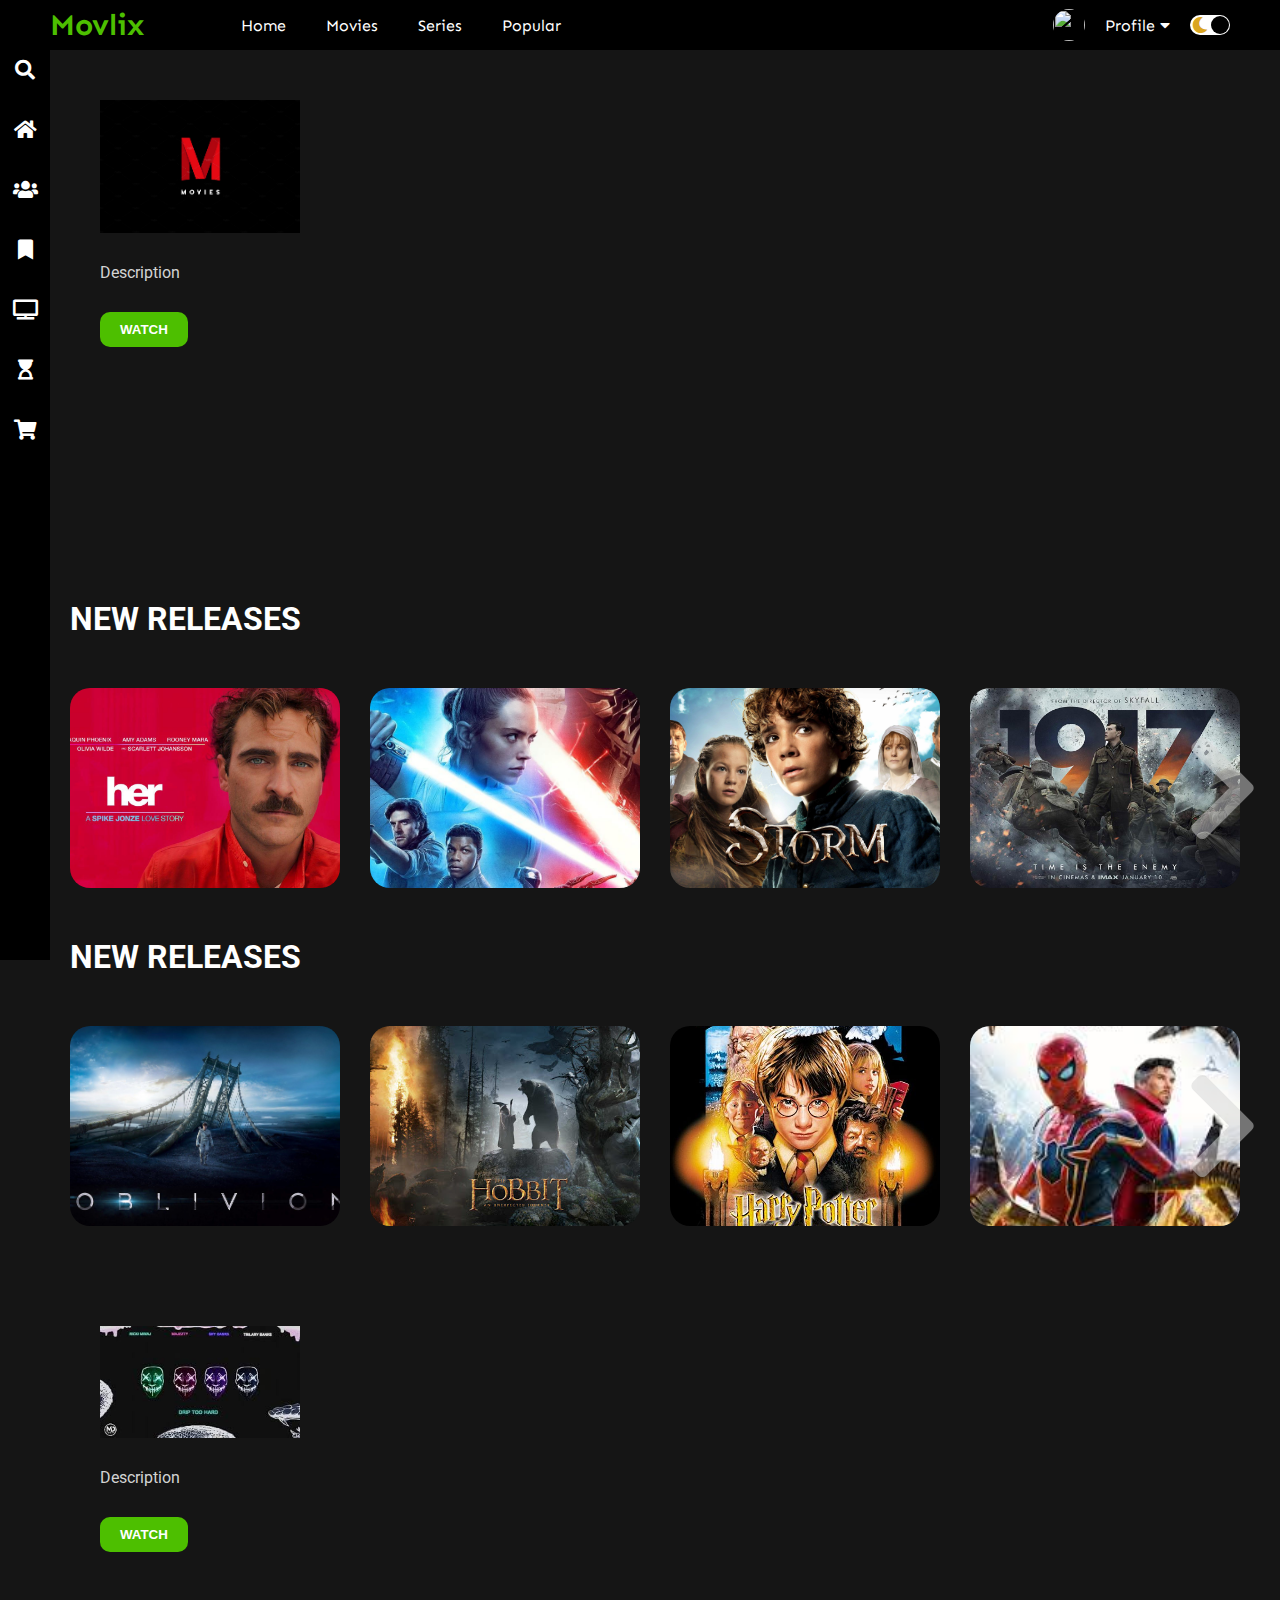
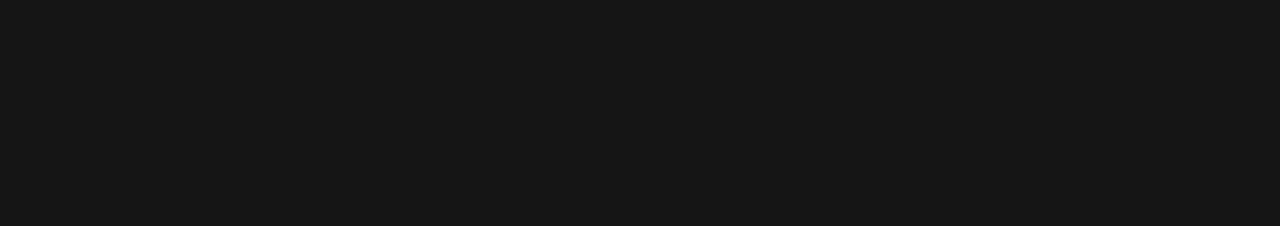
==== index.html @ e027993f "Add files via upload" ====
<html lang="en">

<head>
    <meta charset="UTF-8">
    <meta http-equiv="X-UA-Compatible" content="IE=edge">
    <meta name="viewport" content="width=device-width, initial-scale=1.0">
    <link rel="stylesheet" href="style.css">
    <link href="https://fonts.googleapis.com/css2?family=Roboto:wght@100;300;400;500;700;900&family=Sen:wght@400;700;800&display=swap" rel="stylesheet">
    <link rel="stylesheet" href="https://cdnjs.cloudflare.com/ajax/libs/font-awesome/5.15.2/css/all.min.css">
    <title>Movlex</title>
</head>

<body>
    <div class="navbar">
        <div class="navbar-container">
            <div class="logo-container">
                <h1 class="logo">Movlix</h1>
            </div>
            <div class="menu-container">
                <ul class="menu-list">
                    <a href="index.html" class="active">Home</a>
                    <a href="Movies.html" class="active">Movies</a>
                    <a href="Series.html" class="active">Series</a>
                    <a href="Popular.html" class="active">Popular</a>
                </ul>
            </div>
            <div class="profile-container">
                <img class="profile-picture" src="profile.jpg" alt="">
                <div class="profile-text-container">
                    <span class="profile-text">Profile</span>
                    <i class="fas fa-caret-down"></i>
                </div>
                <div class="toggle">
                    <i class="fas fa-moon toggle-icon"></i>
                    <i class="fas fa-sun toggle-icon"></i>
                    <div class="toggle-ball"></div>
                </div>
            </div>
        </div>
    </div>
    <div class="sidebar">
        <i class="left-menu-icon fas fa-search"></i>
        <i class="left-menu-icon fas fa-home"></i>
        <i class="left-menu-icon fas fa-users"></i>
        <i class="left-menu-icon fas fa-bookmark"></i>
        <i class="left-menu-icon fas fa-tv"></i>
        <i class="left-menu-icon fas fa-hourglass-start"></i>
        <i class="left-menu-icon fas fa-shopping-cart"></i>
    </div>
    <div class="container">
        <div class="content-container">
            <div class="featured-content" style="background: linear-gradient(to bottom, rgba(0,0,0,0), #151515), url('img/f-1.jpg');">
                <img class="featured-title" src="images/Logo.jpeg" alt="">
                <p class="featured-desc">Description</p>
                <button class="featured-button">WATCH</button>
            </div>
            <div class="movie-list-container">
                <h1 class="movie-list-title">NEW RELEASES</h1>
                <div class="movie-list-wrapper">
                    <div class="movie-list">
                        <div class="movie-list-item">
                            <img class="movie-list-item-img" src="images/1.jpg" alt="">
                            <span class="movie-list-item-title">Her</span>
                            <p class="movie-list-item-desc">Theodore Twombly (Joaquin Phoenix), a man who develops a relationship with Samantha (Scarlett Johansson), an artificially intelligent virtual assistant personified through a female voice.</p>
                            <button class="movie-list-item-button">Watch</button>
                        </div>
                        <div class="movie-list-item">
                            <img class="movie-list-item-img" src="images/2.jpg" alt="">
                            <span class="movie-list-item-title">Star Wars</span>
                            <p class="movie-list-item-desc">The story of the original trilogy focuses on Luke Skywalker's quest to become a Jedi, his struggle with the evil Imperial agent Darth Vader, and the struggle of the Rebel Alliance to free the galaxy from the clutches of the
                                Galactic Empire.</p>
                            <button class="movie-list-item-button">Watch</button>
                        </div>
                        <div class="movie-list-item">
                            <img class="movie-list-item-img" src="images/3.jpg" alt="">
                            <span class="movie-list-item-title">Storm: Letters van Vuur</span>
                            <p class="movie-list-item-desc">Aided by Marieke, a mysterious girl living in the underground sewers of Antwerp, Storm is caught in a race against time to save his father from death.</p>
                            <button class="movie-list-item-button">Watch</button>
                        </div>
                        <div class="movie-list-item">
                            <img class="movie-list-item-img" src="images/4.jpg" alt="">
                            <span class="movie-list-item-title">1917</span>
                            <p class="movie-list-item-desc">April 6th, 1917. As an infantry battalion assembles to wage war deep in enemy territory, two soldiers are assigned to race against time and deliver a message that will stop 1,600 men from walking straight into a deadly trap.</p>
                            <button class="movie-list-item-button">Watch</button>
                        </div>
                        <div class="movie-list-item">
                            <img class="movie-list-item-img" src="images/5.jpg" alt="">
                            <span class="movie-list-item-title">The Avengers</span>
                            <p class="movie-list-item-desc">Earth's mightiest heroes must come together and learn to fight as a team if they are going to stop the mischievous Loki and his alien army from enslaving humanity.</p>
                            <button class="movie-list-item-button">Watch</button>
                        </div>
                        <div class="movie-list-item">
                            <img class="movie-list-item-img" src="images/6.jpg" alt="">
                            <span class="movie-list-item-title">Rampage</span>
                            <p class="movie-list-item-desc">When three different animals become infected with a dangerous pathogen, a primatologist and a geneticist team up to stop them from destroying Chicago.</p>
                            <button class="movie-list-item-button">Watch</button>
                        </div>
                        <div class="movie-list-item">
                            <img class="movie-list-item-img" src="images/7.jpg" alt="">
                            <span class="movie-list-item-title">Ender's Game</span>
                            <p class="movie-list-item-desc">Young Ender Wiggin is recruited by the International Military to lead the fight against the Formics, an insectoid alien race who had previously tried to invade Earth and had inflicted heavy losses on humankind.</p>
                            <button class="movie-list-item-button">Watch</button>
                        </div>
                    </div>
                    <i class="fas fa-chevron-right arrow"></i>
                </div>
            </div>
            <div class="movie-list-container">
                <h1 class="movie-list-title">NEW RELEASES</h1>
                <div class="movie-list-wrapper">
                    <div class="movie-list">
                        <div class="movie-list-item">
                            <img class="movie-list-item-img" src="images/8.jpg" alt="">
                            <span class="movie-list-item-title">Oblivion</span>
                            <p class="movie-list-item-desc">A veteran assigned to extract Earth's remaining resources begins to question what he knows about his mission and himself.</p>
                            <button class="movie-list-item-button">Watch</button>
                        </div>
                        <div class="movie-list-item">
                            <img class="movie-list-item-img" src="images/9.jpg" alt="">
                            <span class="movie-list-item-title">The Hobbit an unexpected journey</span>
                            <p class="movie-list-item-desc">A reluctant Hobbit, Bilbo Baggins, sets out to the Lonely Mountain with a spirited group of dwarves to reclaim their mountain home, and the gold within it from the dragon Smaug.</p>
                            <button class="movie-list-item-button">Watch</button>
                        </div>
                        <div class="movie-list-item">
                            <img class="movie-list-item-img" src="images/10.jpg" alt="">
                            <span class="movie-list-item-title">Harry potter and the sourcerer's stone</span>
                            <p class="movie-list-item-desc">An orphaned boy enrolls in a school of wizardry, where he learns the truth about himself, his family and the terrible evil that haunts the magical world.</p>
                            <button class="movie-list-item-button">Watch</button>
                        </div>
                        <div class="movie-list-item">
                            <img class="movie-list-item-img" src="images/11.jpg" alt="">
                            <span class="movie-list-item-title">Spider Man: No Way Home</span>
                            <p class="movie-list-item-desc">With Spider-Man's identity now revealed, Peter asks Doctor Strange for help. When a spell goes wrong, dangerous foes from other worlds start to appear, forcing Peter to discover what it truly means to be Spider-Man.</p>
                            <button class="movie-list-item-button">Watch</button>
                        </div>
                        <div class="movie-list-item">
                            <img class="movie-list-item-img" src="images/12.jpg" alt="">
                            <span class="movie-list-item-title">John Wick chapter 2</span>
                            <p class="movie-list-item-desc">After returning to the criminal underworld to repay a debt, John Wick discovers that a large bounty has been put on his life.</p>
                            <button class="movie-list-item-button">Watch</button>
                        </div>
                        <div class="movie-list-item">
                            <img class="movie-list-item-img" src="images/13.jpg" alt="">
                            <span class="movie-list-item-title">John Wick parabellum</span>
                            <p class="movie-list-item-desc">John Wick is on the run after killing a member of the international assassins' guild, and with a $14 million price tag on his head, he is the target of hit men and women everywhere.</p>
                            <button class="movie-list-item-button">Watch</button>
                        </div>
                        <div class="movie-list-item">
                            <img class="movie-list-item-img" src="images/14.jpg" alt="">
                            <span class="movie-list-item-title">Her</span>
                            <p class="movie-list-item-desc">Description</p>
                            <button class="movie-list-item-button">Watch</button>
                        </div>
                    </div>
                    <i class="fas fa-chevron-right arrow"></i>
                </div>
            </div>
            <div class="featured-content" style="background: linear-gradient(to bottom, rgba(0,0,0,0), #151515), url('img/f-2.jpg');">
                <img class="featured-title" src="images/15.jpg" alt="">
                <p class="featured-desc">Description</p>
                <button class="featured-button">WATCH</button>
            </div>
            <!-- <div class="movie-list-container">
                <h1 class="movie-list-title">Netflix</h1>
                <div class="movie-list-wrapper">
                    <div class="movie-list">
                        <div class="movie-list-item">
                            <img class="movie-list-item-img" src="img/1.jpeg" alt="">
                            <span class="movie-list-item-title">Her</span>
                            <p class="movie-list-item-desc">Description</p>
                            <button class="movie-list-item-button">Watch</button>
                        </div>
                        <div class="movie-list-item">
                            <img class="movie-list-item-img" src="img/2.jpeg" alt="">
                            <span class="movie-list-item-title">Her</span>
                            <p class="movie-list-item-desc">Description</p>
                            <button class="movie-list-item-button">Watch</button>
                        </div>
                        <div class="movie-list-item">
                            <img class="movie-list-item-img" src="img/15.jpg" alt="">
                            <span class="movie-list-item-title">Her</span>
                            <p class="movie-list-item-desc">Description</p>
                            <button class="movie-list-item-button">Watch</button>
                        </div>
                        <div class="movie-list-item">
                            <img class="movie-list-item-img" src="img/3.jpg" alt="">
                            <span class="movie-list-item-title">Her</span>
                            <p class="movie-list-item-desc">Description</p>
                            <button class="movie-list-item-button">Watch</button>
                        </div>
                        <div class="movie-list-item">
                            <img class="movie-list-item-img" src="img/4.jpg" alt="">
                            <span class="movie-list-item-title">Her</span>
                            <p class="movie-list-item-desc">Description</p>
                            <button class="movie-list-item-button">Watch</button>
                        </div>
                        <div class="movie-list-item">
                            <img class="movie-list-item-img" src="img/5.jpg" alt="">
                            <span class="movie-list-item-title">Her</span>
                            <p class="movie-list-item-desc">Description</p>
                            <button class="movie-list-item-button">Watch</button>
                        </div>
                        <div class="movie-list-item">
                            <img class="movie-list-item-img" src="img/1.jpg" alt="">
                            <span class="movie-list-item-title">Her</span>
                            <p class="movie-list-item-desc">Description</p>
                            <button class="movie-list-item-button">Watch</button>
                        </div>
                    </div>
                    <i class="fas fa-chevron-right arrow"></i>
                </div>
            </div>
            <div class="movie-list-container">
                <h1 class="movie-list-title">NEW RELEASES</h1>
                <div class="movie-list-wrapper">
                    <div class="movie-list">
                        <div class="movie-list-item">
                            <img class="movie-list-item-img" src="img/17.jpg" alt="">
                            <span class="movie-list-item-title">Her</span>
                            <p class="movie-list-item-desc">Description</p>
                            <button class="movie-list-item-button">Watch</button>
                        </div>
                        <div class="movie-list-item">
                            <img class="movie-list-item-img" src="img/18.jpg" alt="">
                            <span class="movie-list-item-title">Her</span>
                            <p class="movie-list-item-desc">Description</p>
                            <button class="movie-list-item-button">Watch</button>
                        </div>
                        <div class="movie-list-item">
                            <img class="movie-list-item-img" src="img/19.jpg" alt="">
                            <span class="movie-list-item-title">Her</span>
                            <p class="movie-list-item-desc">Description</p>
                            <button class="movie-list-item-button">Watch</button>
                        </div>
                        <div class="movie-list-item">
                            <img class="movie-list-item-img" src="img/7.jpg" alt="">
                            <span class="movie-list-item-title">Her</span>
                            <p class="movie-list-item-desc">Description</p>
                            <button class="movie-list-item-button">Watch</button>
                        </div>
                        <div class="movie-list-item">
                            <img class="movie-list-item-img" src="img/1.jpg" alt="">
                            <span class="movie-list-item-title">Her</span>
                            <p class="movie-list-item-desc">Description</p>
                            <button class="movie-list-item-button">Watch</button>
                        </div>
                        <div class="movie-list-item">
                            <img class="movie-list-item-img" src="img/1.jpg" alt="">
                            <span class="movie-list-item-title">Her</span>
                            <p class="movie-list-item-desc">Description</p>
                            <button class="movie-list-item-button">Watch</button>
                        </div>
                        <div class="movie-list-item">
                            <img class="movie-list-item-img" src="img/1.jpg" alt="">
                            <span class="movie-list-item-title">Her</span>
                            <p class="movie-list-item-desc">Description</p>
                            <button class="movie-list-item-button">Watch</button>
                        </div>
                    </div>
                    <i class="fas fa-chevron-right arrow"></i>
                </div>
            </div>
        </div> -->
    </div>
    <script src="app.js"></script>
</body>

</html>
---- style.css ----
* {
    margin: 0;
}

body {
    font-family: "Roboto", sans-serif;
}

.navbar {
    width: 100%;
    height: 50px;
    background-color: black;
    position: sticky;
    top: 0;
}
.navbar a {
    float: left;
    display: block;
    color: white;
    text-align: center;
    padding: 14px 20px;
    text-decoration: none;
}

.navbar-container {
    display: flex;
    align-items: center;
    padding: 0 50px;
    height: 100%;
    color: white;
    font-family: "Sen", sans-serif;
}

.logo-container {
    flex: 1;
}

.logo {
    font-size: 30px;
    color: #4dbf00;
}

.menu-container {
    flex: 6;
}

.menu-list {
    display: flex;
    list-style: none;
}



.menu-list-item {
    margin-right: 30px;
}

.menu-list-item.active {
    font-weight: bold;
}

.profile-container {
    flex: 2;
    display: flex;
    align-items: center;
    justify-content: flex-end;
}

.profile-text-container {
    margin: 0 20px;
}

.profile-picture {
    width: 32px;
    height: 32px;
    border-radius: 50%;
    object-fit: cover;
}

.toggle {
    width: 40px;
    height: 20px;
    background-color: white;
    border-radius: 30px;
    display: flex;
    align-items: center;
    justify-content: space-around;
    position: relative;
}

.toggle-icon {
    color: goldenrod;
}

.toggle-ball {
    width: 18px;
    height: 18px;
    background-color: black;
    position: absolute;
    right: 1px;
    border-radius: 50%;
    cursor: pointer;
    transition: 1s ease all;
}

.sidebar {
    width: 50px;
    height: 100%;
    background-color: black;
    position: fixed;
    top: 0;
    display: flex;
    flex-direction: column;
    align-items: center;
    padding-top: 60px;
}

.left-menu-icon {
    color: white;
    font-size: 20px;
    margin-bottom: 40px;
}

.container {
    background-color: #151515;
    min-height: calc(100vh - 50px);
    color: white;
}

.content-container {
    margin-left: 50px;
}

.featured-content {
    height: 50vh;
    padding: 50px;
}

.featured-title {
    width: 200px;
}

.featured-desc {
    width: 500px;
    color: lightgray;
    margin: 30px 0;
}

.featured-button {
    background-color: #4dbf00;
    color: white;
    padding: 10px 20px;
    border-radius: 10px;
    border: none;
    outline: none;
    font-weight: bold;
}

.movie-list-container {
    padding: 0 20px;
}

.movie-list-wrapper {
    position: relative;
    overflow: hidden;
}

.movie-list {
    display: flex;
    align-items: center;
    height: 300px;
    transform: translateX(0);
    transition: all 1s ease-in-out;
}

.movie-list-item {
    margin-right: 30px;
    position: relative;
}

.movie-list-item:hover .movie-list-item-img {
    transform: scale(1.2);
    margin: 0 30px;
    opacity: 0.5;
}

.movie-list-item:hover .movie-list-item-title,
.movie-list-item:hover .movie-list-item-desc,
.movie-list-item:hover .movie-list-item-button {
    opacity: 1;
}

.movie-list-item-img {
    transition: all 1s ease-in-out;
    width: 270px;
    height: 200px;
    object-fit: cover;
    border-radius: 20px;
}

.movie-list-item-title {
    background-color: #333;
    padding: 0 10px;
    font-size: 32px;
    font-weight: bold;
    position: absolute;
    top: 10%;
    left: 50px;
    opacity: 0;
    transition: 1s all ease-in-out;
}


.movie-list-item-desc {
    background-color: #333;
    padding: 10px;
    font-size: 14px;
    position: absolute;
    top: 30%;
    left: 50px;
    width: 230px;
    opacity: 0;
    transition: 1s all ease-in-out;
}

.movie-list-item-button {
    padding: 10px;
    background-color: #4dbf00;
    color: white;
    border-radius: 10px;
    outline: none;
    border: none;
    cursor: pointer;
    position: absolute;
    bottom: 20px;
    left: 50px;
    opacity: 0;
    transition: 1s all ease-in-out;
}

.arrow {
    font-size: 120px;
    position: absolute;
    top: 90px;
    right: 0;
    color: lightgray;
    opacity: 0.5;
    cursor: pointer;
}

.container.active {
    background-color: white;
}

.movie-list-title.active {
    color: black;
}

.navbar-container.active {
    background-color: white;
    color: black;
}

.sidebar.active {
    background-color: white;
}

.left-menu-icon.active {
    color: black;
}

.toggle.active {
    background-color: black;
}

.toggle-ball.active {
    background-color: white;
    transform: translateX(-20px);
}

@media only screen and (max-width: 940px) {
    .menu-container {
        display: none;
    }
}
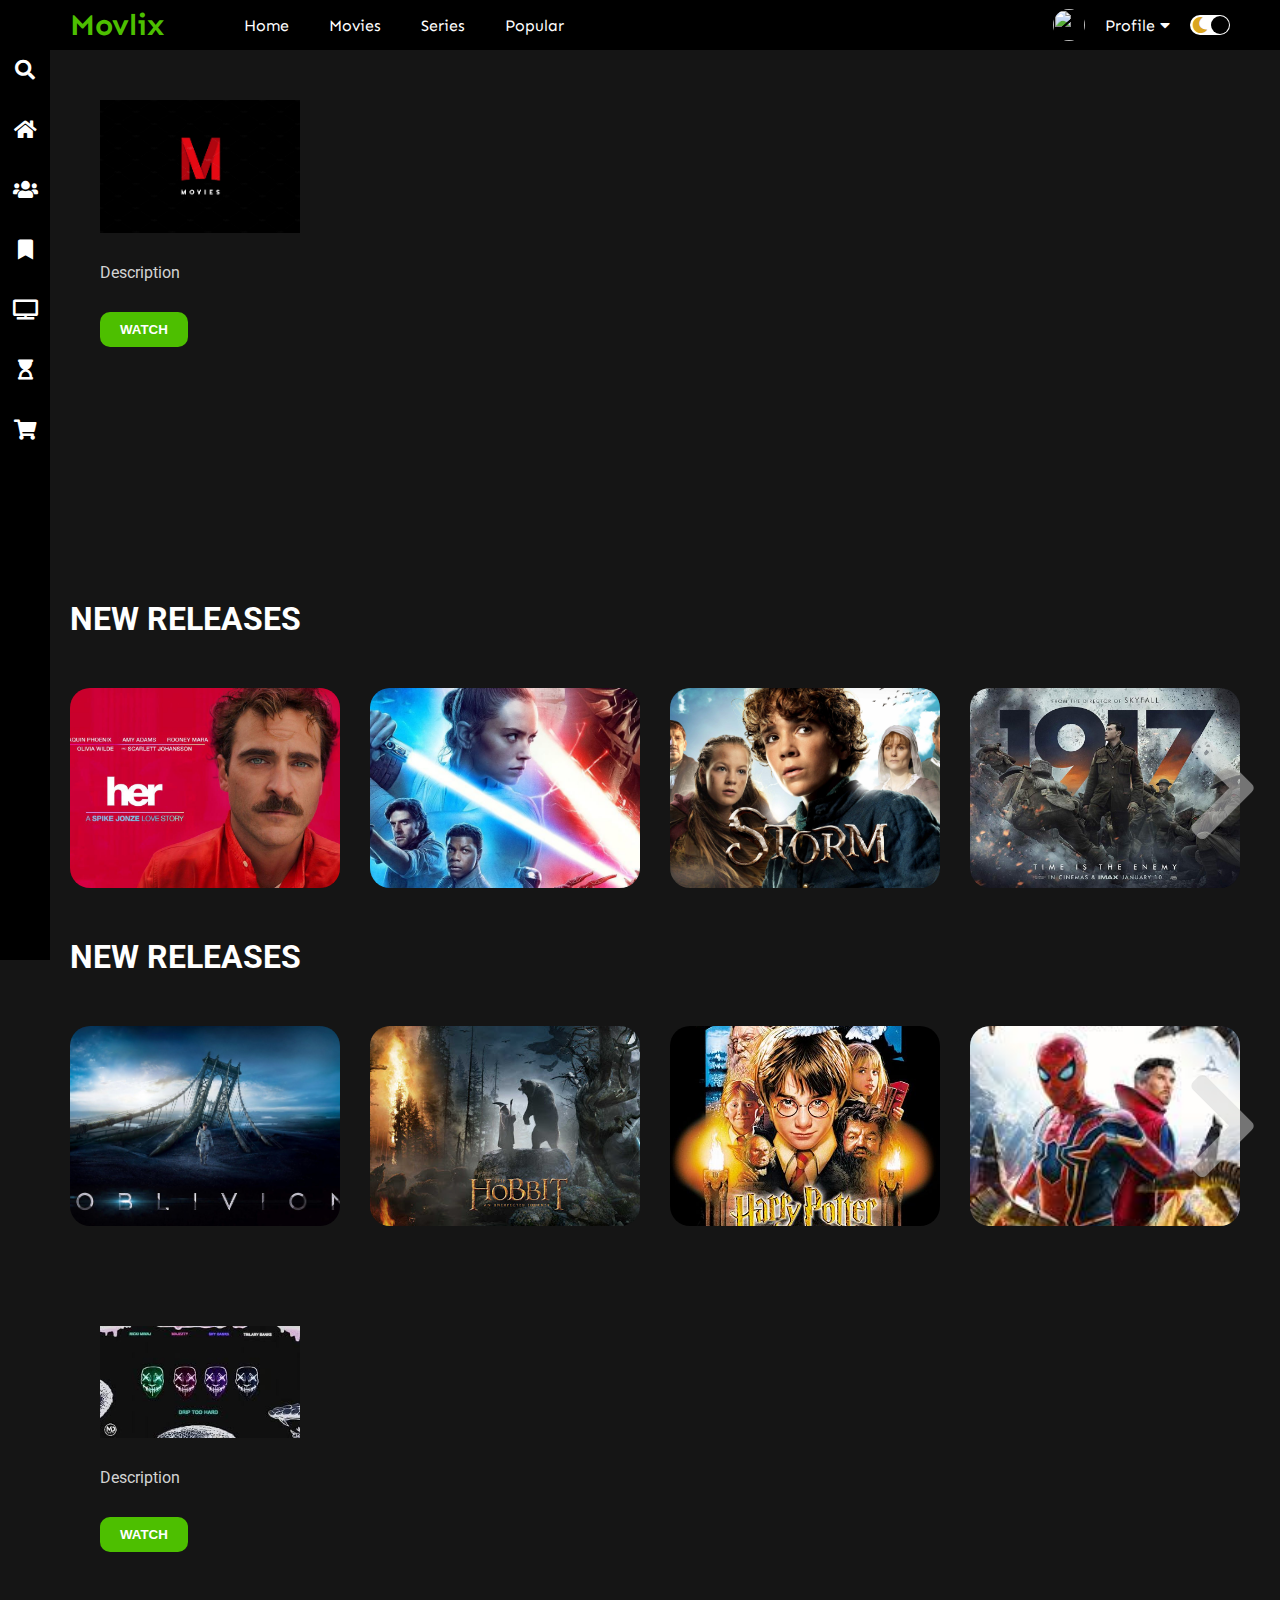
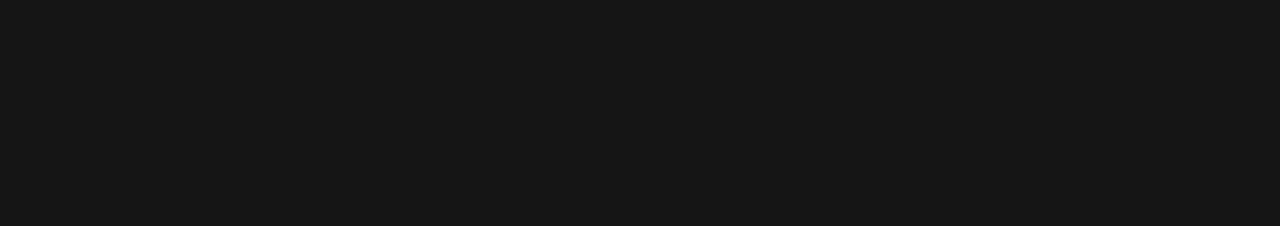
==== commit 0609fb0a: "Made the logo title a hyperlink" ====
--- a/index.html
+++ b/index.html
@@ -14,7 +14,8 @@
     <div class="navbar">
         <div class="navbar-container">
             <div class="logo-container">
-                <h1 class="logo">Movlix</h1>
+                <h1 class="logo"><a href="index.html">Movlix</a></h1>
+                <!-- <h1 class="logo"><a href="index.html">Movlix</a></h1> -->
             </div>
             <div class="menu-container">
                 <ul class="menu-list">
@@ -52,7 +53,7 @@
             <div class="featured-content" style="background: linear-gradient(to bottom, rgba(0,0,0,0), #151515), url('img/f-1.jpg');">
                 <img class="featured-title" src="images/Logo.jpeg" alt="">
                 <p class="featured-desc">Description</p>
-                <button class="featured-button">WATCH</button>
+                <button class="featured-button" onclick="window.location.href='Movies.html'">WATCH</button>
             </div>
             <div class="movie-list-container">
                 <h1 class="movie-list-title">NEW RELEASES</h1>
@@ -62,44 +63,44 @@
                             <img class="movie-list-item-img" src="images/1.jpg" alt="">
                             <span class="movie-list-item-title">Her</span>
                             <p class="movie-list-item-desc">Theodore Twombly (Joaquin Phoenix), a man who develops a relationship with Samantha (Scarlett Johansson), an artificially intelligent virtual assistant personified through a female voice.</p>
-                            <button class="movie-list-item-button">Watch</button>
+                            <button class="movie-list-item-button" onclick="window.location.href='Movies.html'">Watch</button>
                         </div>
                         <div class="movie-list-item">
                             <img class="movie-list-item-img" src="images/2.jpg" alt="">
                             <span class="movie-list-item-title">Star Wars</span>
                             <p class="movie-list-item-desc">The story of the original trilogy focuses on Luke Skywalker's quest to become a Jedi, his struggle with the evil Imperial agent Darth Vader, and the struggle of the Rebel Alliance to free the galaxy from the clutches of the
                                 Galactic Empire.</p>
-                            <button class="movie-list-item-button">Watch</button>
+                            <button class="movie-list-item-button" onclick="window.location.href='Movies.html'">Watch</button>
                         </div>
                         <div class="movie-list-item">
                             <img class="movie-list-item-img" src="images/3.jpg" alt="">
                             <span class="movie-list-item-title">Storm: Letters van Vuur</span>
                             <p class="movie-list-item-desc">Aided by Marieke, a mysterious girl living in the underground sewers of Antwerp, Storm is caught in a race against time to save his father from death.</p>
-                            <button class="movie-list-item-button">Watch</button>
+                            <button class="movie-list-item-button" onclick="window.location.href='Movies.html'">Watch</button>
                         </div>
                         <div class="movie-list-item">
                             <img class="movie-list-item-img" src="images/4.jpg" alt="">
                             <span class="movie-list-item-title">1917</span>
                             <p class="movie-list-item-desc">April 6th, 1917. As an infantry battalion assembles to wage war deep in enemy territory, two soldiers are assigned to race against time and deliver a message that will stop 1,600 men from walking straight into a deadly trap.</p>
-                            <button class="movie-list-item-button">Watch</button>
+                            <button class="movie-list-item-button" onclick="window.location.href='Movies.html'">Watch</button>
                         </div>
                         <div class="movie-list-item">
                             <img class="movie-list-item-img" src="images/5.jpg" alt="">
                             <span class="movie-list-item-title">The Avengers</span>
                             <p class="movie-list-item-desc">Earth's mightiest heroes must come together and learn to fight as a team if they are going to stop the mischievous Loki and his alien army from enslaving humanity.</p>
-                            <button class="movie-list-item-button">Watch</button>
+                            <button class="movie-list-item-button" onclick="window.location.href='Movies.html'">Watch</button>
                         </div>
                         <div class="movie-list-item">
                             <img class="movie-list-item-img" src="images/6.jpg" alt="">
                             <span class="movie-list-item-title">Rampage</span>
                             <p class="movie-list-item-desc">When three different animals become infected with a dangerous pathogen, a primatologist and a geneticist team up to stop them from destroying Chicago.</p>
-                            <button class="movie-list-item-button">Watch</button>
+                            <button class="movie-list-item-button" onclick="window.location.href='Movies.html'">Watch</button>
                         </div>
                         <div class="movie-list-item">
                             <img class="movie-list-item-img" src="images/7.jpg" alt="">
                             <span class="movie-list-item-title">Ender's Game</span>
                             <p class="movie-list-item-desc">Young Ender Wiggin is recruited by the International Military to lead the fight against the Formics, an insectoid alien race who had previously tried to invade Earth and had inflicted heavy losses on humankind.</p>
-                            <button class="movie-list-item-button">Watch</button>
+                            <button class="movie-list-item-button" onclick="window.location.href='Movies.html'">Watch</button>
                         </div>
                     </div>
                     <i class="fas fa-chevron-right arrow"></i>
@@ -113,43 +114,43 @@
                             <img class="movie-list-item-img" src="images/8.jpg" alt="">
                             <span class="movie-list-item-title">Oblivion</span>
                             <p class="movie-list-item-desc">A veteran assigned to extract Earth's remaining resources begins to question what he knows about his mission and himself.</p>
-                            <button class="movie-list-item-button">Watch</button>
+                            <button class="movie-list-item-button" onclick="window.location.href='Movies.html'">Watch</button>
                         </div>
                         <div class="movie-list-item">
                             <img class="movie-list-item-img" src="images/9.jpg" alt="">
                             <span class="movie-list-item-title">The Hobbit an unexpected journey</span>
                             <p class="movie-list-item-desc">A reluctant Hobbit, Bilbo Baggins, sets out to the Lonely Mountain with a spirited group of dwarves to reclaim their mountain home, and the gold within it from the dragon Smaug.</p>
-                            <button class="movie-list-item-button">Watch</button>
+                            <button class="movie-list-item-button" onclick="window.location.href='Movies.html'">Watch</button>
                         </div>
                         <div class="movie-list-item">
                             <img class="movie-list-item-img" src="images/10.jpg" alt="">
                             <span class="movie-list-item-title">Harry potter and the sourcerer's stone</span>
                             <p class="movie-list-item-desc">An orphaned boy enrolls in a school of wizardry, where he learns the truth about himself, his family and the terrible evil that haunts the magical world.</p>
-                            <button class="movie-list-item-button">Watch</button>
+                            <button class="movie-list-item-button" onclick="window.location.href='Movies.html'">Watch</button>
                         </div>
                         <div class="movie-list-item">
                             <img class="movie-list-item-img" src="images/11.jpg" alt="">
                             <span class="movie-list-item-title">Spider Man: No Way Home</span>
                             <p class="movie-list-item-desc">With Spider-Man's identity now revealed, Peter asks Doctor Strange for help. When a spell goes wrong, dangerous foes from other worlds start to appear, forcing Peter to discover what it truly means to be Spider-Man.</p>
-                            <button class="movie-list-item-button">Watch</button>
+                            <button class="movie-list-item-button" onclick="window.location.href='Movies.html'">Watch</button>
                         </div>
                         <div class="movie-list-item">
                             <img class="movie-list-item-img" src="images/12.jpg" alt="">
                             <span class="movie-list-item-title">John Wick chapter 2</span>
                             <p class="movie-list-item-desc">After returning to the criminal underworld to repay a debt, John Wick discovers that a large bounty has been put on his life.</p>
-                            <button class="movie-list-item-button">Watch</button>
+                            <button class="movie-list-item-button" onclick="window.location.href='Movies.html'">Watch</button>
                         </div>
                         <div class="movie-list-item">
                             <img class="movie-list-item-img" src="images/13.jpg" alt="">
                             <span class="movie-list-item-title">John Wick parabellum</span>
                             <p class="movie-list-item-desc">John Wick is on the run after killing a member of the international assassins' guild, and with a $14 million price tag on his head, he is the target of hit men and women everywhere.</p>
-                            <button class="movie-list-item-button">Watch</button>
+                            <button class="movie-list-item-button" onclick="window.location.href='Movies.html'">Watch</button>
                         </div>
                         <div class="movie-list-item">
                             <img class="movie-list-item-img" src="images/14.jpg" alt="">
                             <span class="movie-list-item-title">Her</span>
                             <p class="movie-list-item-desc">Description</p>
-                            <button class="movie-list-item-button">Watch</button>
+                            <button class="movie-list-item-button" onclick="window.location.href='Movies.html'">Watch</button>
                         </div>
                     </div>
                     <i class="fas fa-chevron-right arrow"></i>
@@ -158,7 +159,7 @@
             <div class="featured-content" style="background: linear-gradient(to bottom, rgba(0,0,0,0), #151515), url('img/f-2.jpg');">
                 <img class="featured-title" src="images/15.jpg" alt="">
                 <p class="featured-desc">Description</p>
-                <button class="featured-button">WATCH</button>
+                <button class="featured-button" onclick="window.location.href='Movies.html'">WATCH</button>
             </div>
             <!-- <div class="movie-list-container">
                 <h1 class="movie-list-title">Netflix</h1>
--- a/style.css
+++ b/style.css
@@ -35,7 +35,7 @@
     flex: 1;
 }
 
-.logo {
+.logo a{
     font-size: 30px;
     color: #4dbf00;
 }
